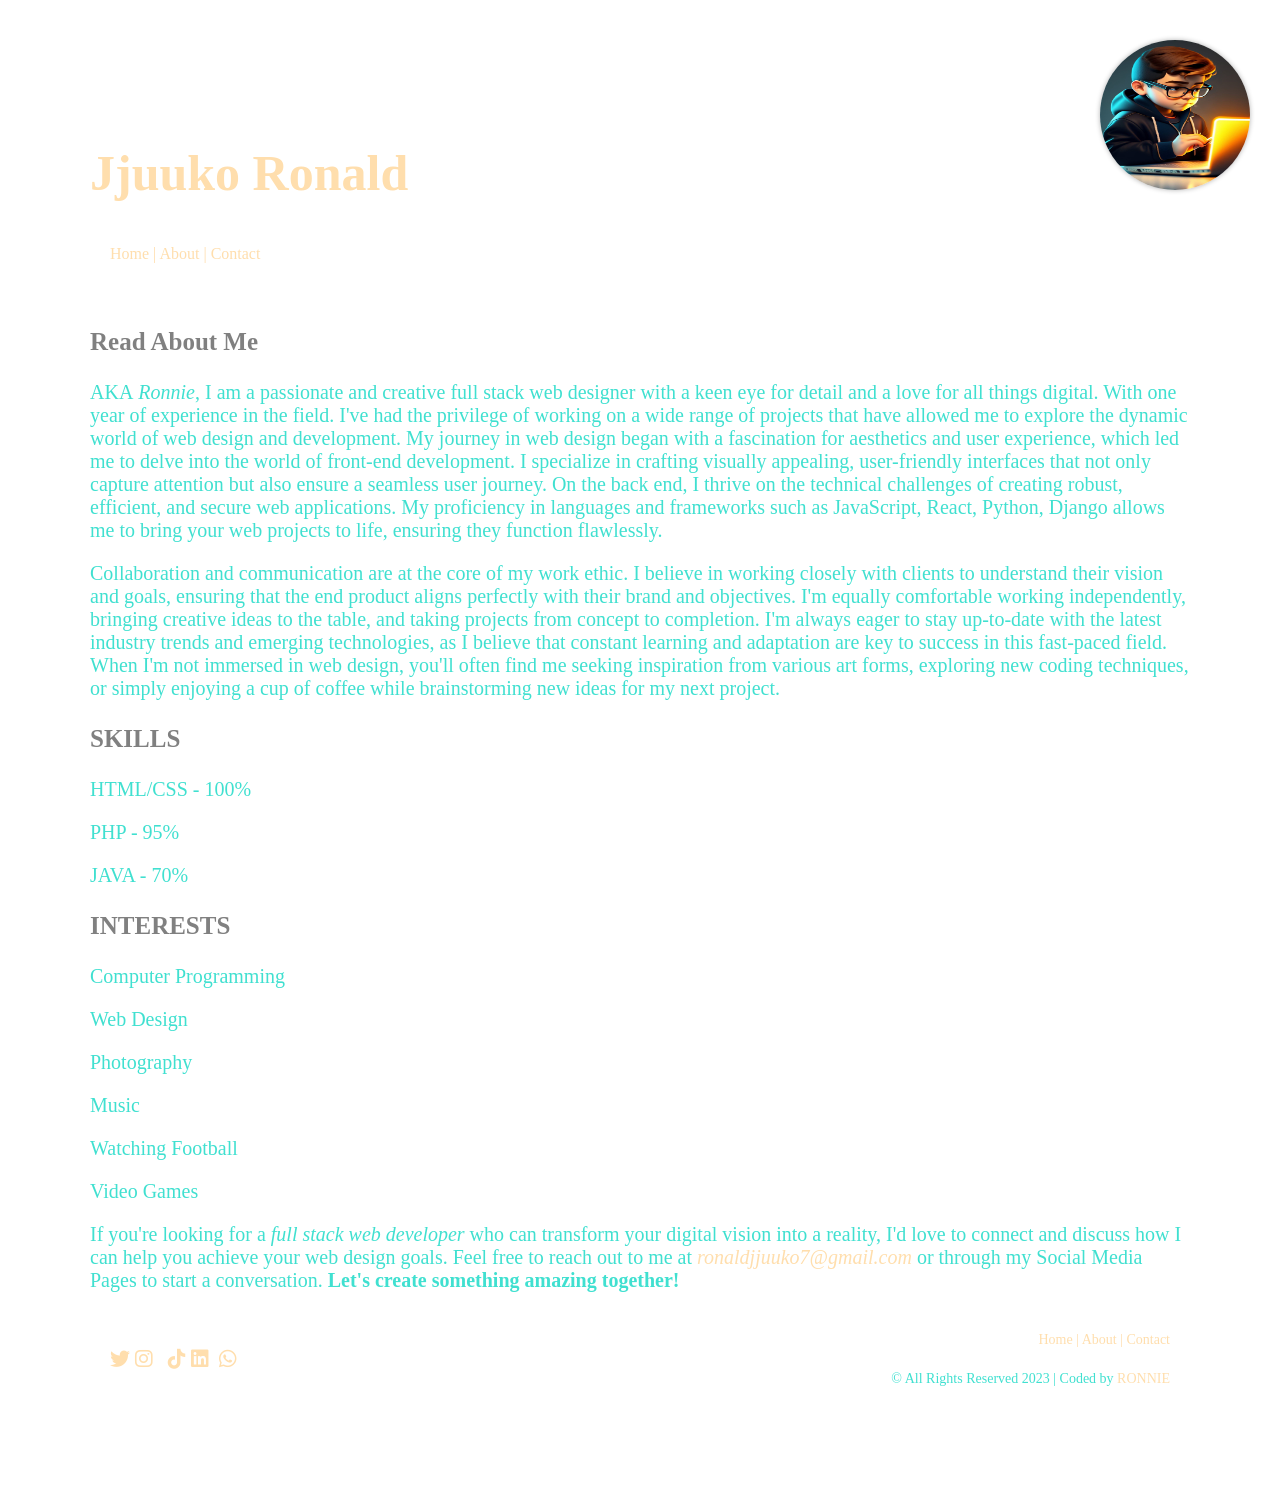
==== about.html @ 7b0c9bc3 "Add files via upload git add . git commit -m "Initial commit" git push origin jronnie" ====
<!DOCTYPE html>
<html>
<head>
	<meta charset="utf-8">
	<meta name="viewport" content="width=device-width, initial-scale=1">
	<title>RONNIE - ABOUT</title>
	<link rel="stylesheet" type="text/css" href="styler.css">
	<link rel="stylesheet" href="https://cdnjs.cloudflare.com/ajax/libs/font-awesome/6.0.0-beta3/css/all.min.css">
</head>
<body>
	<header>
		
		<h1>Jjuuko Ronald</h1>
		<div class="logo-container">
        <img src="logo.jpg" alt="Logo">
    </div>
		<nav>
	<a href="index.html">Home     | </a>
		<a href="about.html">About     |  </a>
		<a href="contact.html">Contact</a>
</nav>
	</header>
	<h3>Read About Me</h3>
	<p>AKA<i> Ronnie</i>, I am a passionate and creative full stack web designer with a keen eye for detail and a love for all things digital. With one year of experience in the field. I've had the privilege of working on a wide range of projects that have allowed me to explore the dynamic world of web design and development.

My journey in web design began with a fascination for aesthetics and user experience, which led me to delve into the world of front-end development. I specialize in crafting visually appealing, user-friendly interfaces that not only capture attention but also ensure a seamless user journey.

On the back end, I thrive on the technical challenges of creating robust, efficient, and secure web applications. My proficiency in languages and frameworks such as JavaScript, React, Python, Django allows me to bring your web projects to life, ensuring they function flawlessly.</p>

<p>Collaboration and communication are at the core of my work ethic. I believe in working closely with clients to understand their vision and goals, ensuring that the end product aligns perfectly with their brand and objectives. I'm equally comfortable working independently, bringing creative ideas to the table, and taking projects from concept to completion.

I'm always eager to stay up-to-date with the latest industry trends and emerging technologies, as I believe that constant learning and adaptation are key to success in this fast-paced field.

When I'm not immersed in web design, you'll often find me seeking inspiration from various art forms, exploring new coding techniques, or simply enjoying a cup of coffee while brainstorming new ideas for my next project.</p>



<h3>SKILLS</h3>
<p>HTML/CSS  -  100%</p>
<p>PHP  - 95%</p>
<p>JAVA  -  70%</p>

<h3>INTERESTS</h3>
<p>Computer Programming</p>
<p>Web Design</p>
<p>Photography</p>
<p>Music</p>
<p>Watching Football</p>
<p>Video Games</p>

<p>If you're looking for a <i>full stack web developer</i> who can transform your digital vision into a reality, I'd love to connect and discuss how I can help you achieve your web design goals.

Feel free to reach out to me at <a href="mailto:ronaldjjuuko7@gmail.com"><i> ronaldjjuuko7@gmail.com</i></a> or through my Social Media Pages to start a conversation. <b>Let's create something amazing together!</b></p>
<button id="back-to-top">Back to Top</button>

    <script src="script.js"></script>

</body>
<footer>
	<a href="index.html">Home     | </a>
		<a href="about.html">About     |  </a>
		<a href="contact.html">Contact</a>
		<section>
	<div class="social">

	<a href="https://x.com/kclich"> 
		<i class="fab fa-twitter"></i>
	</a>

	<a href="https://instagram.com/kclich.gram?igshid=OGQ5ZDc2ODk2ZA==">
		<i class="fab fa-instagram"></i>
	</a>
	
	<a href="https://www.facebook.com/ronnielee.kclich">
		<i class="fa fab-facebook"></i>
	</a>
	<a href="https://youtube.com/@kclich">
		<i class="fa fab-youtube"></i>
	</a>

	<a href="https://www.tiktok.com/@kclich?_t=8gJthIGavY6&_r=1">
		<i class="fab fa-tiktok"></i>
	</a>

	<a href="https://www.linkedin.com/in/kclich?utm_source=share&utm_campaign=share_via&utm_content=profile&utm_medium=android_app"> 
<i class="fab fa-linkedin"></i>
	</a>
	<a href="mailto:ronaldjjuuko7@gmail.com">
		<i class="fab fa-email"></i></a>
	<a href="https://wa.me/256703283529">
		<i class="fab fa-whatsapp"></i></a>
</section>
		
	&copy; All Rights Reserved 2023  |  Coded by <a href="https://x.com/kclich">RONNIE</a>
</footer>
</html>
</html>
---- styler.css ----
.logo-container {
    position: absolute;
    top: 40px; /* Adjust the top position as needed */
    right: 30px; /* Adjust the right position as needed */
    width: 150px; /* Adjust the width and height as needed for your circular border */
    height: 150px;
    border-radius: 50%; /* Creates a circular border */
    background-color: #fff; /* Background color of the circular border, change as needed */
    box-shadow: 0 0 5px rgba(0, 0, 0, 0.3); /* Optional drop shadow for the border */
}

.logo-container img {
    width: 100%;
    height: 100%;
    border-radius: 50%; /* Ensures the image fits within the circular border */
}

body {
	background-image: url(bg.jpg);
	background-size: cover;
	background-repeat: no-repeat;
	background-attachment: fixed;
	padding: 30px;
	margin: 60px;
	color: turquoise;
}

header {
	color: navajowhite;
	padding: 20px 0;
}

h1{
	font-family: times new roman, sans-serif;
	font-size: 50px;
}
h2{
	font-size: 30px;
}
h3{
	font-size: 25px;
	color: gray;
}

nav { 
	padding: 10px;
	margin: 10px;
	font-size: 16px;
}

p{
	font-size: 20px;
}

a{
	
	color: navajowhite;
	text-decoration: none;
}

footer{	
	font-size: 14px;
	padding: 20px;
	text-align: right;

}
.social-icons{
	font-size: 30px;
	margin-right: 50px;


}
.social{
	text-align: left;
	font-size: 20px;
}
	.form{
		padding: 20px;

	}

button{
	background-color: black;
	color: white;
	cursor: pointer;
	padding: 10px;
	border: darkblue;
	margin: 	10px;
	
}


}

form{
	background-color: turquoise;
	color: black;
	display:block;
	padding: 80px;
	margin: 80px;
	border-style:solid;
	border-radius: 25px;

}
label{
	font-size: 38px;
	width: 80%;
	height: 300px;
}
#back-to-top {
    display: none;
    position: fixed;
    bottom: 20px;
    right: 20px;
    z-index: 99;
    background-color: #007BFF;
    color: #fff;
    border: none;
    border-radius: 50%;
    padding: 10px 20px;
    cursor: pointer;
}

#back-to-top:hover {
    background-color: #0056b3;
}
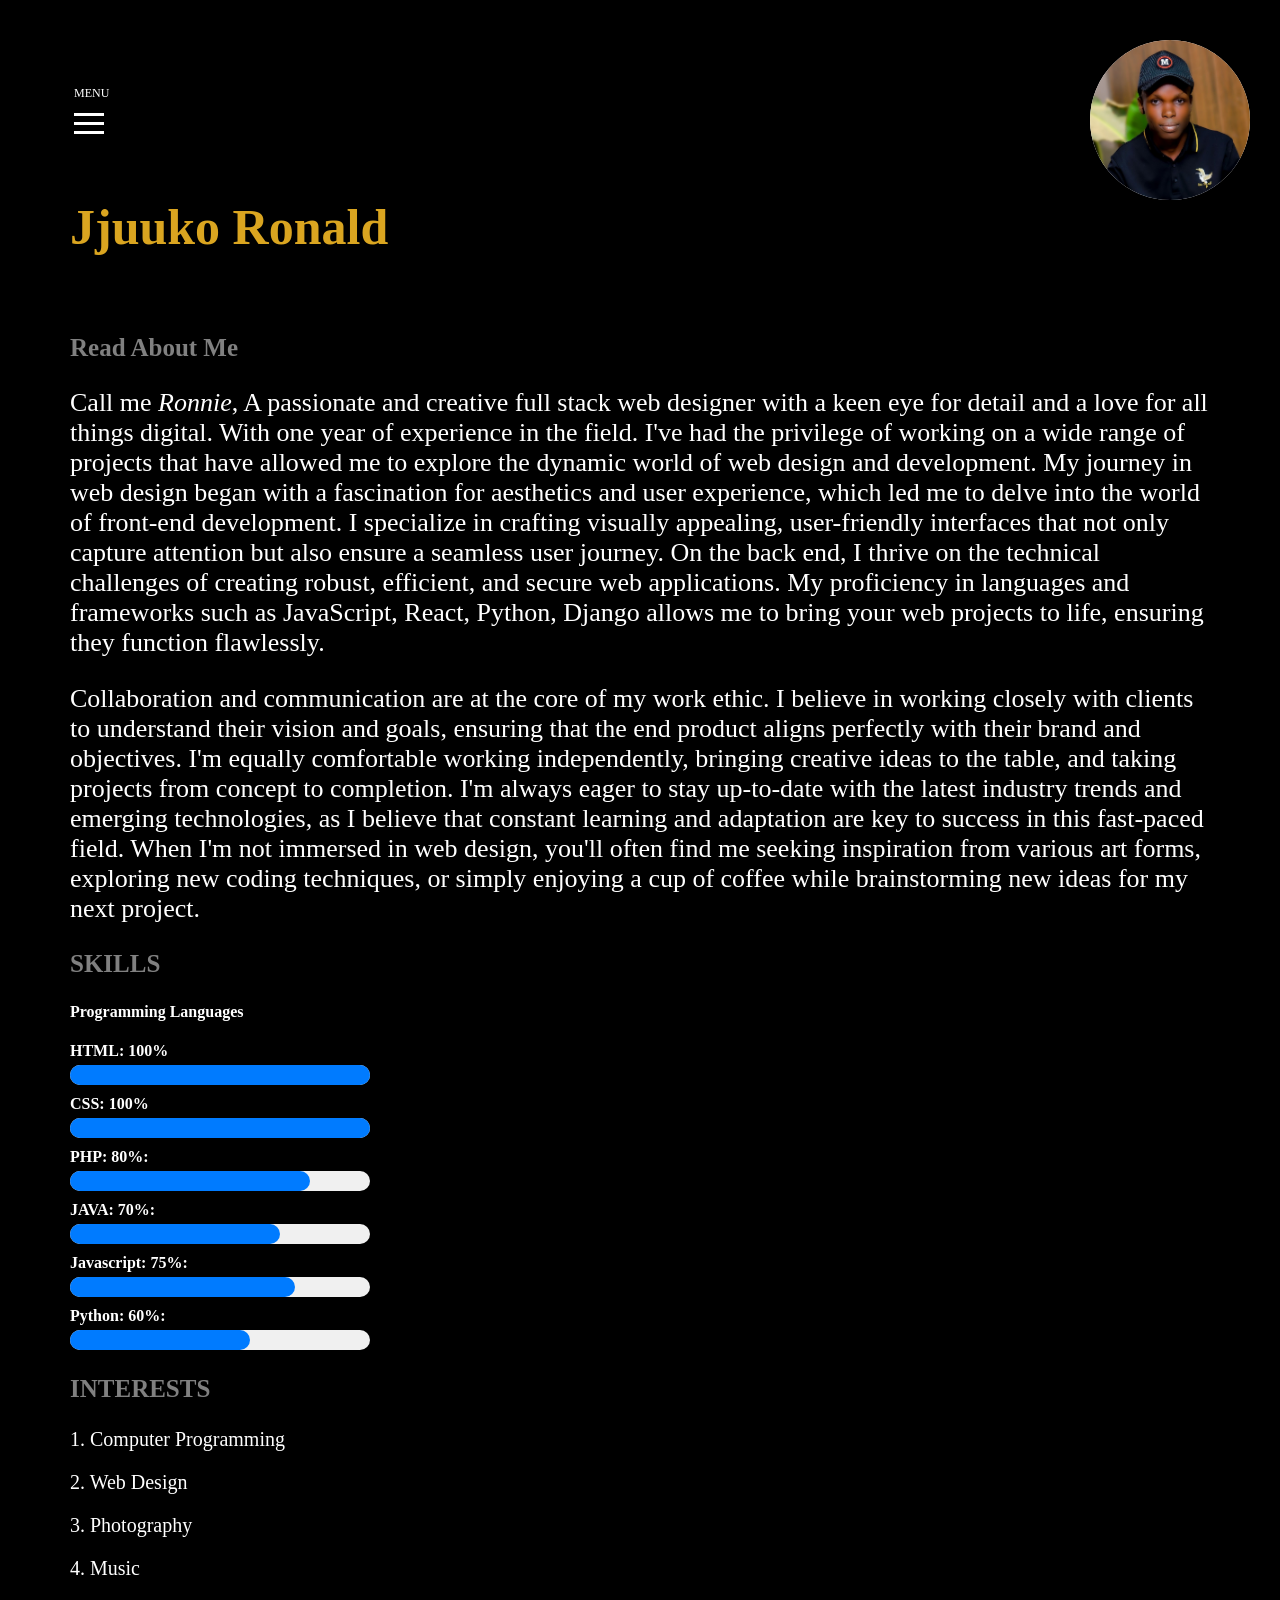
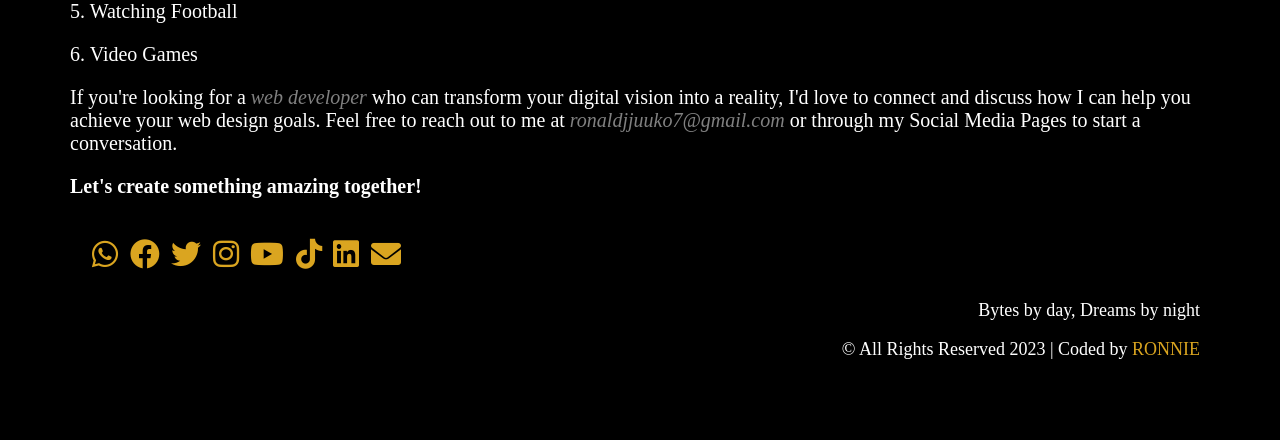
==== commit 2e3f9648: "Add files via upload" ====
--- a/about.html
+++ b/about.html
@@ -6,22 +6,51 @@
 	<title>RONNIE - ABOUT</title>
 	<link rel="stylesheet" type="text/css" href="styler.css">
 	<link rel="stylesheet" href="https://cdnjs.cloudflare.com/ajax/libs/font-awesome/6.0.0-beta3/css/all.min.css">
+
+
+
+
+
+<div class="menu-container">
+  <div class="menu-btn" onclick="toggleMenu()"><p>MENU</p>
+
+    <span></span>
+    <span></span>
+    <span></span>
+    
+  </div>
+  <div class="menu" id="menu">
+    <a href="index.html">Home</a>
+    <a href="about.html">About</a>
+    <a href="contact.html">Contact</a>
+  </div>
+</div>
+
+
+
+
+<script>
+  function toggleMenu() {
+    var menu = document.getElementById("menu");
+    menu.style.display = (menu.style.display === "block") ? "none" : "block";
+  }
+</script>
+
+
+
 </head>
 <body>
 	<header>
 		
 		<h1>Jjuuko Ronald</h1>
 		<div class="logo-container">
-        <img src="logo.jpg" alt="Logo">
+        <img src="logo.JPG" alt="Logo">
     </div>
-		<nav>
-	<a href="index.html">Home     | </a>
-		<a href="about.html">About     |  </a>
-		<a href="contact.html">Contact</a>
-</nav>
+	
 	</header>
+	<section class="about">
 	<h3>Read About Me</h3>
-	<p>AKA<i> Ronnie</i>, I am a passionate and creative full stack web designer with a keen eye for detail and a love for all things digital. With one year of experience in the field. I've had the privilege of working on a wide range of projects that have allowed me to explore the dynamic world of web design and development.
+	<p>Call me<i> Ronnie</i>, A passionate and creative full stack web designer with a keen eye for detail and a love for all things digital. With one year of experience in the field. I've had the privilege of working on a wide range of projects that have allowed me to explore the dynamic world of web design and development.
 
 My journey in web design began with a fascination for aesthetics and user experience, which led me to delve into the world of front-end development. I specialize in crafting visually appealing, user-friendly interfaces that not only capture attention but also ensure a seamless user journey.
 
@@ -31,37 +60,90 @@
 
 I'm always eager to stay up-to-date with the latest industry trends and emerging technologies, as I believe that constant learning and adaptation are key to success in this fast-paced field.
 
-When I'm not immersed in web design, you'll often find me seeking inspiration from various art forms, exploring new coding techniques, or simply enjoying a cup of coffee while brainstorming new ideas for my next project.</p>
+When I'm not immersed in web design, you'll often find me seeking inspiration from various art forms, exploring new coding techniques, or simply enjoying a cup of coffee while brainstorming new ideas for my next project.</p></section>
 
 
 
 <h3>SKILLS</h3>
-<p>HTML/CSS  -  100%</p>
-<p>PHP  - 95%</p>
-<p>JAVA  -  70%</p>
+
+<h4>Programming Languages</h4>
+
+<div class="skill">
+  <span class="skill-name">HTML: 100%</span>
+  <div class="skill-rating">
+    <div class="skill-rating-bar" style="width: 100%;"></div>
+  </div>
+</div>
+
+<div class="skill">
+  <span class="skill-name">CSS: 100%</span>
+  <div class="skill-rating">
+    <div class="skill-rating-bar" style="width: 100%;"></div>
+  </div>
+</div>
+
+<div class="skill">
+  <span class="skill-name">PHP: 80%:</span>
+  <div class="skill-rating">
+    <div class="skill-rating-bar" style="width: 80%;"></div>
+  </div>
+</div>
+
+<div class="skill">
+  <span class="skill-name">JAVA: 70%:</span>
+  <div class="skill-rating">
+    <div class="skill-rating-bar" style="width: 70%;"></div>
+  </div>
+</div>
+
+
+<div class="skill">
+  <span class="skill-name">Javascript: 75%:</span>
+  <div class="skill-rating">
+    <div class="skill-rating-bar" style="width: 75%;"></div>
+  </div>
+</div>
+
+
+<div class="skill">
+  <span class="skill-name">Python: 60%:</span>
+  <div class="skill-rating">
+    <div class="skill-rating-bar" style="width: 60%;"></div>
+  </div>
+</div>
+
+
+<section class="interest">
 
 <h3>INTERESTS</h3>
-<p>Computer Programming</p>
-<p>Web Design</p>
-<p>Photography</p>
-<p>Music</p>
-<p>Watching Football</p>
-<p>Video Games</p>
+<p>1. Computer Programming</p>
+<p>2. Web Design</p>
+<p>3. Photography</p>
+<p>4. Music</p>
+<p>5. Watching Football</p>
+<p>6. Video Games</p>
 
-<p>If you're looking for a <i>full stack web developer</i> who can transform your digital vision into a reality, I'd love to connect and discuss how I can help you achieve your web design goals.
+<p>If you're looking for a <i>web developer</i> who can transform your digital vision into a reality, I'd love to connect and discuss how I can help you achieve your web design goals.
 
-Feel free to reach out to me at <a href="mailto:ronaldjjuuko7@gmail.com"><i> ronaldjjuuko7@gmail.com</i></a> or through my Social Media Pages to start a conversation. <b>Let's create something amazing together!</b></p>
+Feel free to reach out to me at <a href="mailto:ronaldjjuuko7@gmail.com"><i> ronaldjjuuko7@gmail.com</i></a> or through my Social Media Pages to start a conversation.</p> 
+<P><b>Let's create something amazing together!</b></p>
+
+</section>
 <button id="back-to-top">Back to Top</button>
 
     <script src="script.js"></script>
 
-</body>
+<div class="line"></div>
 <footer>
-	<a href="index.html">Home     | </a>
-		<a href="about.html">About     |  </a>
-		<a href="contact.html">Contact</a>
+
 		<section>
 	<div class="social">
+		<a href="https://wa.me/256703283529">
+		<i class="fab fa-whatsapp"></i></a>
+
+		<a href="https://www.facebook.com/ronnielee.kclich">
+		<i class="fab fa-facebook"></i>
+	</a>
 
 	<a href="https://x.com/kclich"> 
 		<i class="fab fa-twitter"></i>
@@ -71,11 +153,9 @@
 		<i class="fab fa-instagram"></i>
 	</a>
 	
-	<a href="https://www.facebook.com/ronnielee.kclich">
-		<i class="fa fab-facebook"></i>
-	</a>
+	
 	<a href="https://youtube.com/@kclich">
-		<i class="fa fab-youtube"></i>
+		<i class="fab fa-youtube"></i>
 	</a>
 
 	<a href="https://www.tiktok.com/@kclich?_t=8gJthIGavY6&_r=1">
@@ -85,13 +165,17 @@
 	<a href="https://www.linkedin.com/in/kclich?utm_source=share&utm_campaign=share_via&utm_content=profile&utm_medium=android_app"> 
 <i class="fab fa-linkedin"></i>
 	</a>
-	<a href="mailto:ronaldjjuuko7@gmail.com">
-		<i class="fab fa-email"></i></a>
-	<a href="https://wa.me/256703283529">
-		<i class="fab fa-whatsapp"></i></a>
+	
+
+	
+
+		<a href="mailto:ronaldjjuuko7@gmail.com">
+		<i class="fas fa-envelope"></i></a></div>
 </section>
+<p>Bytes by day, Dreams by night </p>
 		
 	&copy; All Rights Reserved 2023  |  Coded by <a href="https://x.com/kclich">RONNIE</a>
 </footer>
+</body>
 </html>
 </html>
--- a/styler.css
+++ b/styler.css
@@ -1,112 +1,159 @@
-
 .logo-container {
+
     position: absolute;
     top: 40px; /* Adjust the top position as needed */
     right: 30px; /* Adjust the right position as needed */
-    width: 150px; /* Adjust the width and height as needed for your circular border */
-    height: 150px;
+    width: 160px; /* Adjust the width and height as needed for your circular border */
+    height: 160px;
     border-radius: 50%; /* Creates a circular border */
     background-color: #fff; /* Background color of the circular border, change as needed */
     box-shadow: 0 0 5px rgba(0, 0, 0, 0.3); /* Optional drop shadow for the border */
 }
 
 .logo-container img {
+
     width: 100%;
     height: 100%;
     border-radius: 50%; /* Ensures the image fits within the circular border */
 }
 
 body {
-	background-image: url(bg.jpg);
-	background-size: cover;
-	background-repeat: no-repeat;
-	background-attachment: fixed;
-	padding: 30px;
-	margin: 60px;
-	color: turquoise;
+    
+    background-color: black;
+    background-size: cover;
+    background-repeat: no-repeat;
+    background-attachment: fixed;
+    padding: 20px;
+    margin: 50px;
+    color: white;
+    
 }
 
 header {
-	color: navajowhite;
-	padding: 20px 0;
+    color: goldenrod;
+    padding: 20px 0;
 }
 
 h1{
-	font-family: times new roman, sans-serif;
-	font-size: 50px;
+    font-family: times new roman, sans-serif;
+    font-size: 50px;
 }
 h2{
-	font-size: 30px;
+    font-size: 30px;
 }
 h3{
-	font-size: 25px;
-	color: gray;
+    font-size: 25px;
+    color: gray;
 }
 
 nav { 
-	padding: 10px;
-	margin: 10px;
-	font-size: 16px;
-}
-
-p{
-	font-size: 20px;
-}
+    padding: 10px;
+    margin: 10px;
+    font-size: 16px;
+}
+
 
 a{
-	
-	color: navajowhite;
-	text-decoration: none;
-}
-
-footer{	
-	font-size: 14px;
-	padding: 20px;
-	text-align: right;
-
-}
+    
+    
+    text-decoration: none;
+}
+
+footer{ 
+    font-size: 18px;
+    padding: 10px;
+    text-align: right;
+    position: relative;
+
+}
+footer a{
+    color: goldenrod;
+}
+
 .social-icons{
-	font-size: 30px;
-	margin-right: 50px;
+    font-size: 30px;
+    margin-right: 50px;
 
 
 }
 .social{
-	text-align: left;
-	font-size: 20px;
-}
-	.form{
-		padding: 20px;
-
-	}
+    text-align: left;
+    font-size: 30px;
+    padding: 10px;
+
+}
+.social a{
+    padding: 2px;
+    margin: 2;
+}
+
+.social-profiles a {
+    font-size: 36px;
+    color: white;
+    padding: 2px;
+
+
+}
+
+
+    .form{
+        padding: 20px;
+        width: 80%;
+
+    }
 
 button{
-	background-color: black;
-	color: white;
-	cursor: pointer;
-	padding: 10px;
-	border: darkblue;
-	margin: 	10px;
-	
-}
-
-
-}
-
-form{
-	background-color: turquoise;
-	color: black;
-	display:block;
-	padding: 80px;
-	margin: 80px;
-	border-style:solid;
-	border-radius: 25px;
-
-}
-label{
-	font-size: 38px;
-	width: 80%;
-	height: 300px;
+    background-color: black;
+    color: white;
+    cursor: pointer;
+    padding: 10px;
+    border: darkblue;
+    margin:     10px;
+    
+}
+
+
+
+
+
+/* Form container styles */
+.Form-container{
+    width: 95%;
+    margin: 0 auto;
+    padding: 20px;
+    border-radius: 10px;
+    box-shadow: 0 0 10px rgba(0, 0, 0, 0.2);
+}
+
+.Form-container label{
+    display: block;
+    padding: 10px;
+    margin: 10px;
+}
+
+/* Input styles */
+/* attributes in the form area*/
+input[type="text"],input[type="email"], textarea{
+    width: 95%;
+    padding: 10px;
+    margin-top: 5px;
+    margin-bottom: 10px;
+    border: 1px solid;
+    border-radius: 5px;
+}
+
+/* Textarea styles */
+textarea{
+    height: 200px;
+}
+
+/* Submit button styles */
+button[type="submit"]{
+    background-color: goldenrod;
+    color: black;
+    border: none;
+    padding: 10px 20px;
+    border-radius: 5px;
 }
 #back-to-top {
     display: none;
@@ -125,3 +172,278 @@
 #back-to-top:hover {
     background-color: #0056b3;
 }
+
+
+
+
+.menu-container {
+  position: relative;
+  display: inline-block;
+  cursor: pointer;
+}
+
+.menu {
+  display: none;
+  position: absolute;
+  background-color: white;
+  min-width: 50px;
+  box-shadow: 0px 8px 16px 0px rgba(0,0,0,0.2);
+  padding: 12px;
+  z-index: 1;
+}
+
+.menu a {
+  display: block;
+  padding: 8px 0;
+  text-decoration: none;
+  color: black;
+}
+
+.menu a:hover {
+  background-color: #ddd;
+}
+
+.menu-btn {
+  display: inline-block;
+  cursor: pointer;
+  position: relative;
+  
+}
+
+.menu-btn span {
+  display: block;
+  width: 30px;
+  height: 3px;
+  background-color: white;
+  margin: 6px 0;
+}
+.menu-btn{
+    font-size: 12px;
+    padding: 2px;
+    margin: 2px;
+}
+.more{
+    background-color: goldenrod;
+    display: inline-block;
+    border-radius: 40px;
+    padding: 5px;
+    margin: 5px;
+    color: black;
+    
+    font-size: 16px;
+    
+}
+.more a{
+    color: black;
+    padding: 10PX;
+    transition: transform 0.3s ease;    
+}
+.more:hover{
+    transform: scale(1.2);
+}
+.intro{
+    padding: 20px;
+    display: inline-block;
+
+
+}
+.intro p{
+    font-size: 25px;
+}
+.icon{
+    padding: 20px;
+    font-size: 25px;
+    
+}
+.icon a{
+    color: gray;
+    padding: 10px;
+    transition: transform 0.3s ease; 
+
+}
+.icon i{
+    color: green;
+}
+.icon i:hover{
+    transform: scale(1.2);
+}
+
+
+.skill {
+    margin-bottom: 10px;
+  }
+
+  .skill-name {
+    font-weight: bold;
+  }
+
+  .skill-rating {
+    width: 300px;
+    height: 20px;
+    background-color: #f0f0f0;
+    border-radius: 10px;
+    margin-top: 5px;
+  }
+
+  .skill-rating-bar {
+    height: 100%;
+    border-radius: 10px;
+    background-color: #007bff;
+  }
+  .about{
+    font-size: 26px;
+  }
+.interest{
+    font-size: 20px;
+}
+.interest i{
+    color: gray;
+}
+/* Media query for mobile phones */
+@media screen and (max-width: 600px) {
+    /* General styles that apply to all screen sizes */
+.logo-container {
+    position: absolute;
+    top: 20px;
+    right: 20px;
+    width: 100px;
+    height: 100px;
+    border-radius: 50%;
+    background-color: #fff;
+    box-shadow: 0 0 5px rgba(0, 0, 0, 0.3);
+}
+
+.logo-container img {
+    width: 100%;
+    height: 100%;
+    border-radius: 50%;
+}
+
+body {
+    
+    background-color: black;
+    background-size: cover;
+    background-repeat: no-repeat;
+    background-attachment: fixed;
+    padding: 10px;
+    color: white;
+}
+
+/* Header styles */
+header {
+    color: goldenrod;
+    padding: 10px 0;
+    text-align: center;
+}
+
+h1 {
+    font-family: times new roman, sans-serif;
+    font-size: 30px;
+    margin-bottom: 10px;
+}
+
+nav {
+    text-align: center;
+}
+
+.menu-btn {
+    display: inline-block;
+    cursor: pointer;
+    position: relative;
+    right: 20px;
+}
+
+.menu-btn span {
+    display: block;
+    width: 30px;
+    height: 3px;
+    background-color: white;
+    margin: 6px 0;
+}
+
+/* Footer styles */
+footer {
+    font-size: 14px;
+    text-align: center;
+    position: relative;
+}
+
+/* Social icons */
+.social-icons {
+    text-align: center;
+}
+
+/* Intro section styles */
+.intro {
+    padding: 10px;
+    text-align: center;
+}
+
+.intro p {
+    font-size: 18px;
+}
+
+/* Icon styles */
+.icon {
+    text-align: center;
+}
+
+.icon a {
+    padding: 10px;
+    font-size: 18px;
+    
+}
+.icon i{
+    color: green;
+}
+
+/* Skill section styles */
+.skill {
+    margin-bottom: 5px;
+}
+
+.skill-name {
+    font-weight: bold;
+}
+
+.skill-rating {
+    width: 100%;
+    height: 15px;
+    background-color: #f0f0f0;
+    border-radius: 10px;
+    margin-top: 3px;
+}
+
+.skill-rating-bar {
+    height: 100%;
+    border-radius: 5px;
+    background-color: #007bff;
+}
+
+/* About section styles */
+.about {
+    font-size: 18px;
+}
+
+/* Interest section styles */
+.interest {
+    font-size: 16px;
+}
+
+.interest i {
+    padding: 3px;
+}
+.line{
+    width: 100%;
+    height: 1px;
+    background-color: white;
+    margin: 0 auto;
+    position: relative;
+    bottom: 0;
+    
+
+}
+.social a{
+    font-size: 23px;
+}
+}
